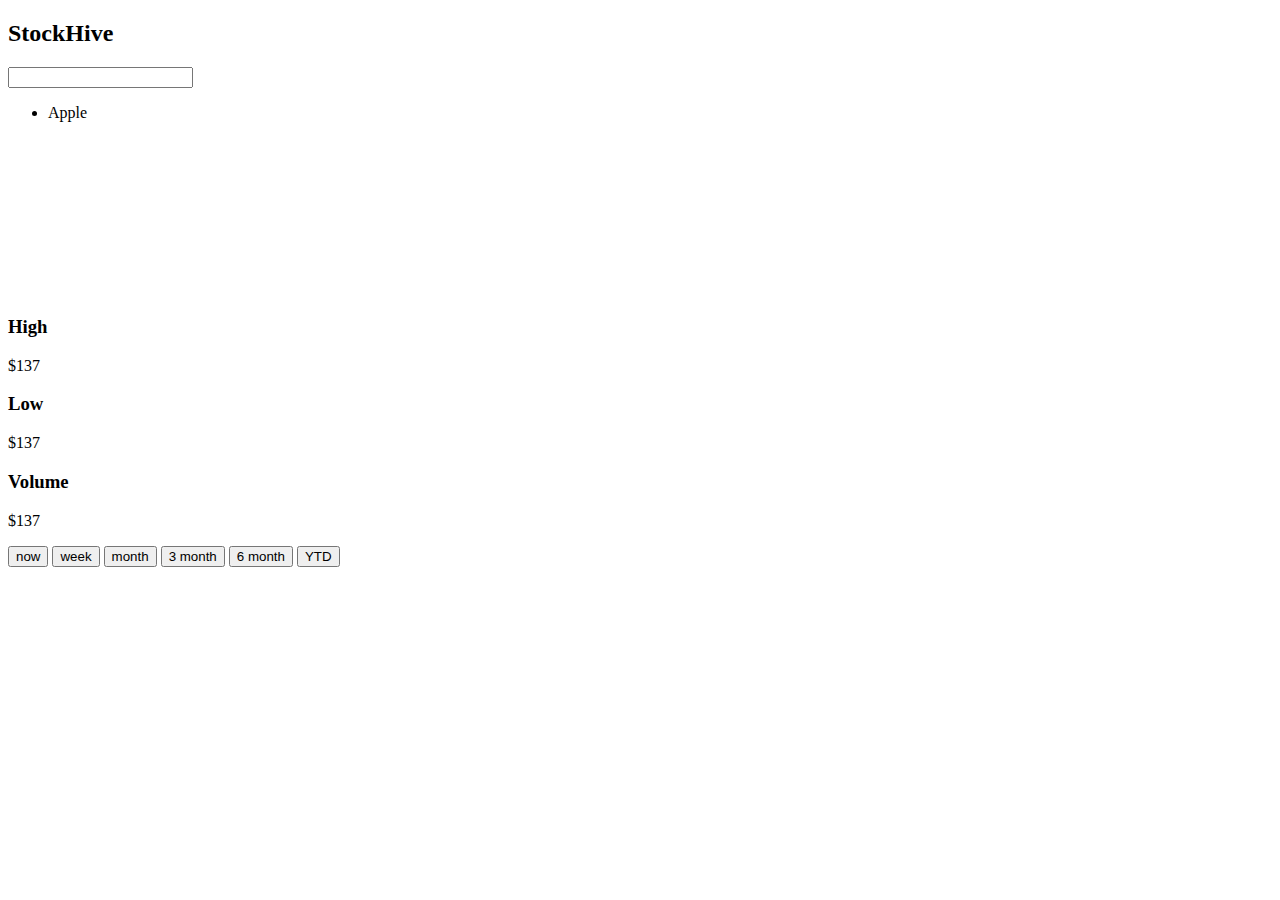
==== index.html @ 3a2d3484 "Update" ====
<!DOCTYPE html>
<html lang="en">
  <head>
    <meta charset="UTF-8" />
    <meta http-equiv="X-UA-Compatible" content="IE=edge" />
    <meta name="viewport" content="width=device-width, initial-scale=1.0" />
    <title>Document</title>
    <link rel="stylesheet" href="src/style.css" />
    <style>
      @import url("https://fonts.googleapis.com/css2?family=Open+Sans:wght@400;700&display=swap");
    </style>
  </head>
  <body>
    <div class="container">
      <header class="header flex font">
        <h2>StockHive</h2>
        <input type="text" />
      </header>
      <main class="main grid">
        <aside class="stock-list_container">
          <ul class="stock-list">
            <li>Apple</li>
          </ul>
        </aside>
        <section class="stock-data_container">
          <section class="chart-header flex font">
            <h1 class="company-name"></h1>
            <p class="company-symbol"></p>
          </section>
          <div class="stock-chart_container">
            <h1 class="fetching-stock_msg"></h1>
            <canvas class="stock-chart" id="stock-chart"></canvas>
          </div>
          <section class="data_container flex font">
            <article class="key-stat flex">
              <div>
                <h3>High</h3>
                <p class="key-stat-high">$137</p>
              </div>
            </article>
            <article class="key-stat flex">
              <div>
                <h3>Low</h3>
                <p class="key-stat-low">$137</p>
              </div>
            </article>
            <article class="key-stat flex">
              <div>
                <h3>Volume</h3>
                <p class="key-stat-volume">$137</p>
              </div>
            </article>
          </section>
          <section>
            <button class="now_button" id="1h">now</button>
            <button class="week_button" id="1day">week</button>
            <button class="month_button" id="1day">month</button>
            <button class="three-month_button" id="1month">3 month</button>
            <button class="six-month_button" id="1month">6 month</button>
            <button class="ytd_button" id="1month">YTD</button>
          </section>
        </section>
      </main>
    </div>
    <script type="module" src="src/controller.js"></script>
  </body>
</html>
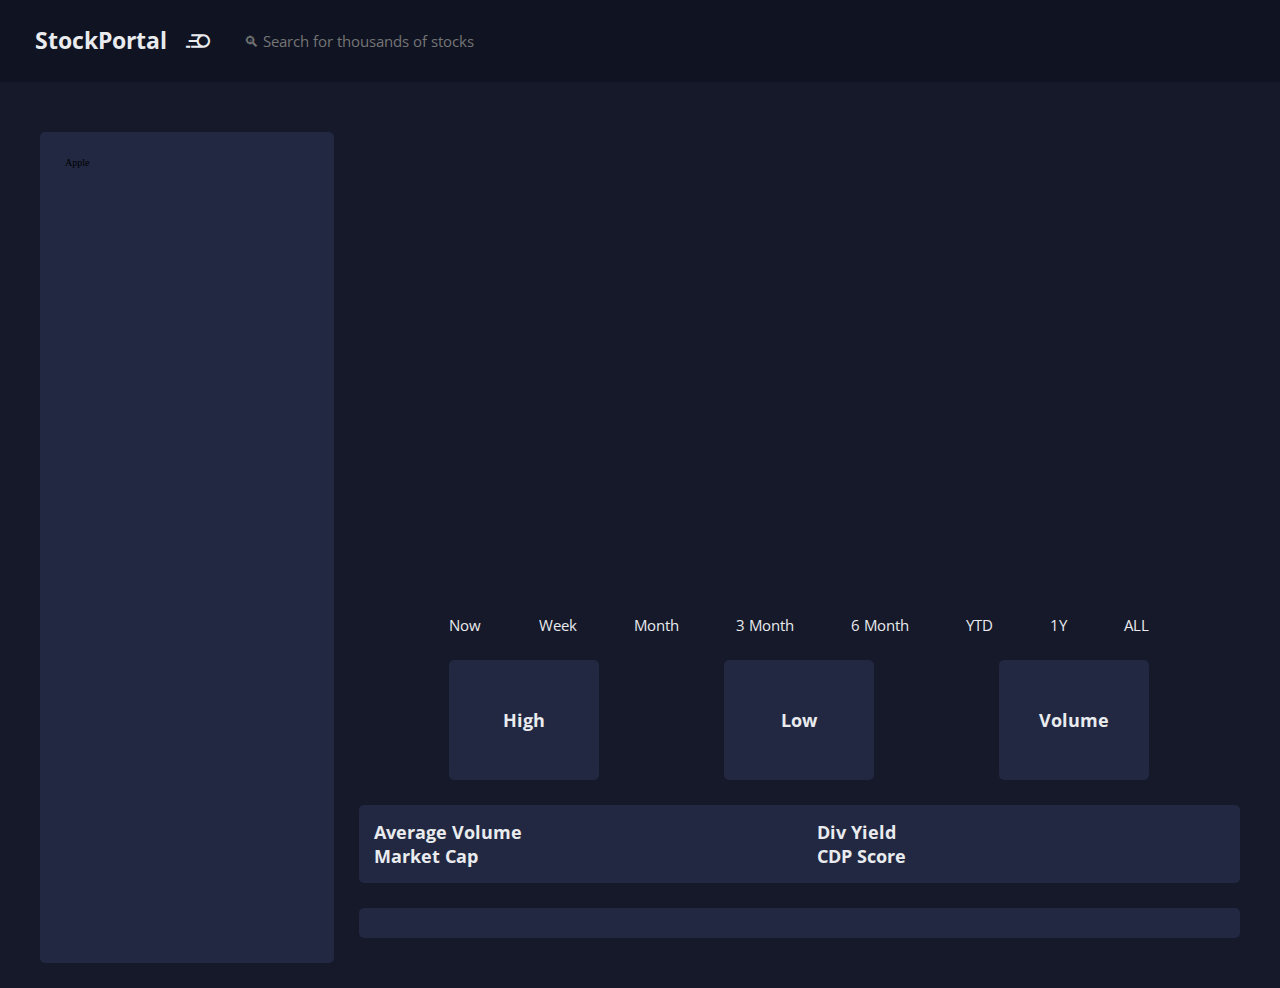
==== commit f0ee6de7: "Aesthetic Overhaul, name change" ====
--- a/index.html
+++ b/index.html
@@ -6,59 +6,104 @@
     <meta name="viewport" content="width=device-width, initial-scale=1.0" />
     <title>Document</title>
     <link rel="stylesheet" href="src/style.css" />
+    <link
+      rel="stylesheet"
+      href="https://fonts.googleapis.com/css2?family=Material+Symbols+Outlined:opsz,wght,FILL,GRAD@48,400,0,0"
+    />
     <style>
       @import url("https://fonts.googleapis.com/css2?family=Open+Sans:wght@400;700&display=swap");
     </style>
   </head>
   <body>
-    <div class="container">
-      <header class="header flex font">
-        <h2>StockHive</h2>
-        <input type="text" />
-      </header>
-      <main class="main grid">
-        <aside class="stock-list_container">
-          <ul class="stock-list">
-            <li>Apple</li>
-          </ul>
-        </aside>
-        <section class="stock-data_container">
-          <section class="chart-header flex font">
-            <h1 class="company-name"></h1>
-            <p class="company-symbol"></p>
-          </section>
-          <div class="stock-chart_container">
-            <h1 class="fetching-stock_msg"></h1>
+    <header class="header font">
+      <nav class="flex">
+        <h2>StockPortal</h2>
+        <span class="material-symbols-outlined"> trail_length_medium </span>
+        <input
+          type="text"
+          placeholder="&#x1F50D;&#xFE0E; Search for thousands of stocks"
+          class="search-input font"
+        />
+        <!-- <button class="search-button">Search</button> -->
+      </nav>
+    </header>
+    <div class="container main grid">
+      <section></section>
+      <section class="chart-header flex font">
+        <div class="chart-header-title flex">
+          <h1 class="company-name"></h1>
+          <p class="company-symbol"></p>
+        </div>
+        <div class="chart-header-price flex">
+          <h1 class="company-price"></h1>
+          <p class="change-percent"></p>
+        </div>
+      </section>
+      <aside class="stock-list_container">
+        <ul class="stock-list">
+          <li>Apple</li>
+        </ul>
+      </aside>
+      <main class="stock-data_container">
+        <section>
+          <div class="chart_container">
+            <h1 class="fetching-stock_msg font"></h1>
             <canvas class="stock-chart" id="stock-chart"></canvas>
           </div>
+          <section class="time-button_grid flex">
+            <button class="now_button font" id="5D">Now</button>
+            <button class="week_button font" id="1M">Week</button>
+            <button class="month_button font" id="1M">Month</button>
+            <button class="three-month_button font" id="6M">3 Month</button>
+            <button class="six-month_button font" id="6M">6 Month</button>
+            <button class="ytd_button font" id="1Y">YTD</button>
+            <button class="year_button font" id="1Y">1Y</button>
+            <button class="max_button font" id="MAX">ALL</button>
+          </section>
           <section class="data_container flex font">
             <article class="key-stat flex">
               <div>
                 <h3>High</h3>
-                <p class="key-stat-high">$137</p>
+                <p class="key-stat-high"></p>
               </div>
             </article>
             <article class="key-stat flex">
               <div>
                 <h3>Low</h3>
-                <p class="key-stat-low">$137</p>
+                <p class="key-stat-low"></p>
               </div>
             </article>
             <article class="key-stat flex">
               <div>
                 <h3>Volume</h3>
-                <p class="key-stat-volume">$137</p>
+                <p class="key-stat-volume"></p>
               </div>
             </article>
           </section>
-          <section>
-            <button class="now_button" id="1h">now</button>
-            <button class="week_button" id="1day">week</button>
-            <button class="month_button" id="1day">month</button>
-            <button class="three-month_button" id="1month">3 month</button>
-            <button class="six-month_button" id="1month">6 month</button>
-            <button class="ytd_button" id="1month">YTD</button>
+          <section class="stats-grid font grid">
+            <div>
+              <div class="stats-content flex">
+                <h3>Average Volume</h3>
+                <p class="avg-volume-stat"></p>
+              </div>
+              <div class="stats-content flex">
+                <h3>Market Cap</h3>
+                <p class="market-cap-stat"></p>
+              </div>
+            </div>
+            <div>
+              <div class="stats-content flex">
+                <h3>Div Yield</h3>
+                <p class="div-yield-stat"></p>
+              </div>
+              <div class="stats-content flex">
+                <h3>CDP Score</h3>
+                <p class="cdp-score-stat"></p>
+              </div>
+            </div>
           </section>
+          <section class="company-about_container"></section>
+          <section class="company-news_container grid font"></section>
         </section>
       </main>
     </div>
--- a/src/style.css
+++ b/src/style.css
@@ -0,0 +1,266 @@
+/*
+
+COLORS
+
+BACKGROUND COLOR: #fcde67
+CARD BACKGROUND: #ffffff
+FONT: #e9ebee;
+ACCENT: ##;
+ACCENT2: #;
+
+GROWTH: #
+DIP: #fd4949
+
+FONT
+
+Primary: Open Sans
+
+*/
+
+/* REUSABLE */
+
+.flex {
+  display: flex;
+}
+
+.grid {
+  display: grid;
+}
+
+.font {
+  font-family: Open Sans;
+  font-size: 1.5rem;
+  color: #e9ebee;
+}
+
+/* START */
+
+* {
+  box-sizing: border-box;
+  margin: 0;
+  padding: 0;
+}
+
+html {
+  font-size: 62.5%;
+  background-color: #16192a;
+}
+
+.container {
+  max-width: 120rem;
+  margin: 2.5rem auto;
+  position: relative;
+  border-radius: 5px;
+  background-color: #16192a;
+}
+
+/* START */
+
+/* HEADER */
+
+.header {
+  padding: 2.5rem 3.5rem;
+  background-color: #101322;
+}
+
+.header nav {
+  gap: 1.5rem;
+}
+
+.nav h2 {
+  color: #e9ebee;
+}
+
+.search-input {
+  width: 40rem;
+  background-color: #101322;
+  border: none;
+  padding-left: 1.5rem;
+}
+
+.search-input:focus {
+  outline: none;
+}
+
+.main {
+  grid-template-columns: 0.5fr 1.5fr;
+  gap: 2.5rem;
+}
+
+.material-symbols-outlined {
+  font-variation-settings: "FILL" 0, "wght" 400, "GRAD" 0, "opsz" 48;
+  font-size: 32px !important;
+  vertical-align: middle;
+}
+
+/* STOCK LIST PANEL */
+
+.stock-list_container {
+  background-color: #222842;
+  border-radius: 5px;
+}
+
+.stock-list {
+  list-style: none;
+  padding: 2.5rem;
+}
+
+/* STOCK CHART HEADER */
+
+.chart-header {
+  justify-content: space-between;
+  padding: 0 1.5rem;
+}
+
+.chart-header-title,
+.chart-header-price {
+  gap: 1.5rem;
+  align-items: center;
+}
+
+.company-price {
+  font-size: 2.5rem;
+}
+
+/* STOCK CHART */
+
+.chart_container {
+  position: relative;
+}
+
+.chart_container h1 {
+  position: absolute;
+  top: 50%;
+  left: 40%;
+}
+
+/* .stock-data_container {
+  padding: 2.5rem;
+} */
+
+.stock-chart {
+  width: 100% !important;
+  margin: auto;
+  border-radius: 5px;
+  padding: 1.5rem;
+}
+
+/* TIME SERIES BUTTONS */
+
+.time-button_grid {
+  max-width: 70rem;
+  justify-content: space-between;
+  margin: auto;
+  padding: 2.5rem 0;
+}
+
+.time-button_grid button {
+  background: none;
+  border: none;
+}
+
+.time-button_grid button:hover {
+  cursor: pointer;
+  text-decoration: underline;
+  text-decoration-color: #1ca1c0;
+}
+
+/* STOCK STATS */
+
+.data_container {
+  max-width: 70rem;
+  margin: auto;
+  justify-content: space-between;
+}
+
+.data_container article {
+  width: 15rem;
+  height: 12rem;
+  border-radius: 5px;
+  text-align: center;
+}
+
+.key-stat {
+  background-color: #222842;
+}
+
+.key-stat div {
+  margin: auto;
+}
+
+.key-stat-high {
+  color: #1ca1c0;
+}
+.key-stat-low {
+  color: #fd4949;
+}
+
+.key-stat-high,
+.key-stat-low,
+.key-stat-volume {
+  font-size: 2rem;
+  font-weight: 700;
+}
+
+.stats-grid {
+  margin: 2.5rem auto;
+  padding: 1.5rem;
+  gap: 3.5rem;
+  background-color: #222842;
+  grid-template-columns: 1fr 1fr;
+  border-radius: 5px;
+}
+
+.stats-content {
+  justify-content: space-between;
+}
+
+/* COMPANY ABOUT */
+
+.company-about_container {
+  background-color: #222842;
+  padding: 1.5rem;
+  border-radius: 5px;
+}
+
+.company-about_content {
+  padding-top: 1.5rem;
+}
+
+.company-about_details {
+  justify-content: space-between;
+  margin-top: 1rem;
+}
+
+.detail {
+  align-items: baseline;
+}
+
+/* COMPANY NEWS */
+
+.company-news_container {
+  gap: 1.5rem;
+  margin-top: 2.5rem;
+}
+
+.company-news_content {
+  background-color: #222842;
+  padding: 1.5rem;
+  border-radius: 5px;
+}
+
+.company-news {
+  padding: 1.5rem;
+}
+
+.company-news h3 {
+  font-size: 2.5rem;
+  margin-top: 1rem;
+}
+
+.company-news_img {
+  object-fit: cover;
+  width: 20rem;
+  height: 20rem;
+  border-radius: 5px;
+}
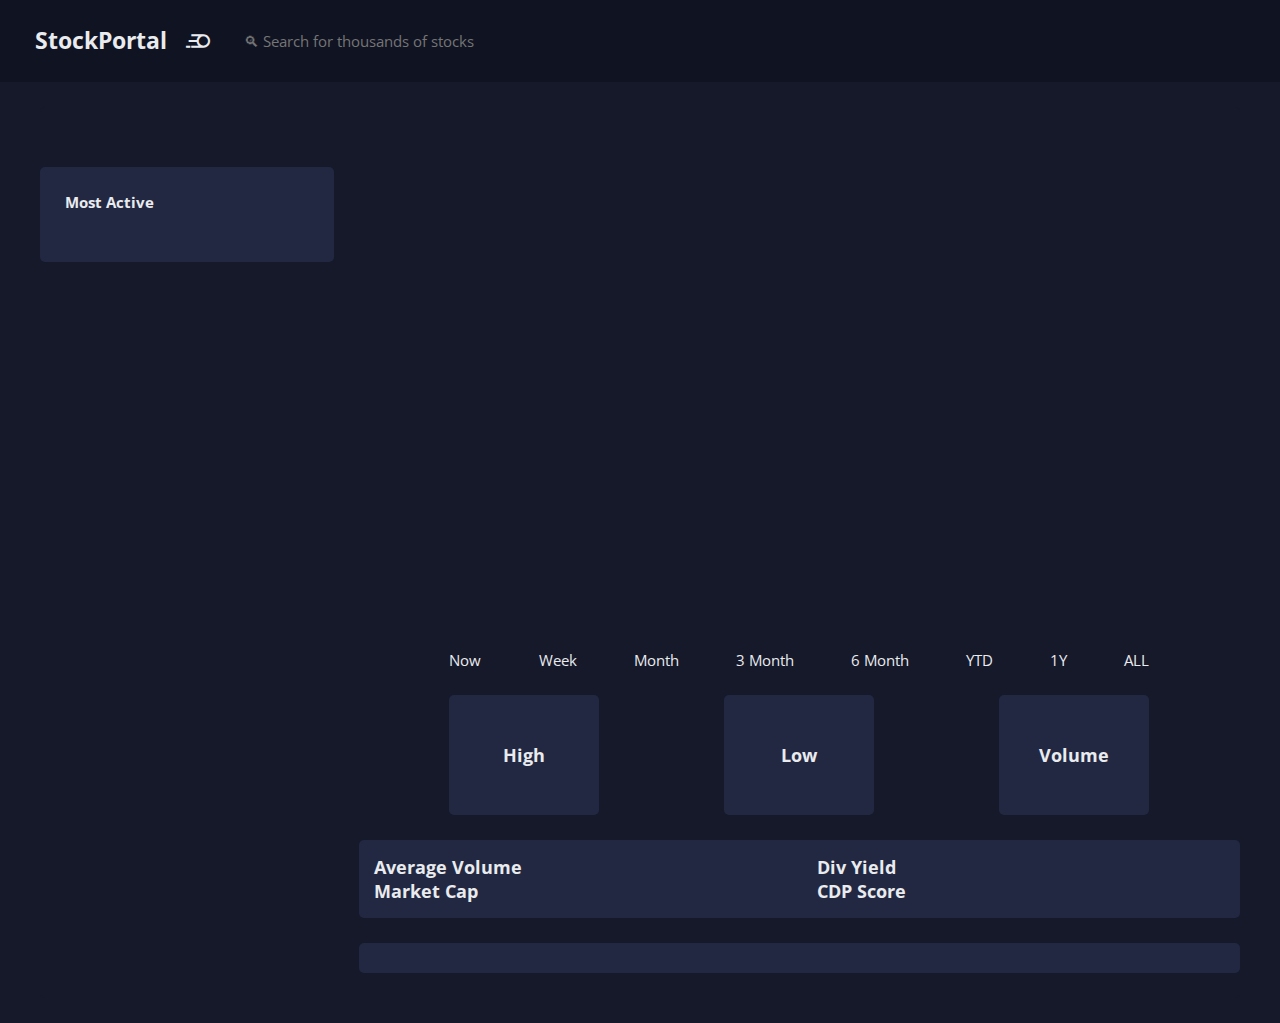
==== commit 189fcf0e: "Bug fixes, side panel added" ====
--- a/index.html
+++ b/index.html
@@ -24,7 +24,6 @@
           placeholder="&#x1F50D;&#xFE0E; Search for thousands of stocks"
           class="search-input font"
         />
-        <!-- <button class="search-button">Search</button> -->
       </nav>
     </header>
     <div class="container main grid">
@@ -33,6 +32,7 @@
         <div class="chart-header-title flex">
           <h1 class="company-name"></h1>
           <p class="company-symbol"></p>
+          <p class="company-currency"></p>
         </div>
         <div class="chart-header-price flex">
           <h1 class="company-price"></h1>
@@ -40,9 +40,11 @@
         </div>
       </section>
       <aside class="stock-list_container">
-        <ul class="stock-list">
-          <li>Apple</li>
-        </ul>
+        <div class="stock-list_content">
+          <h1 class="font">Most Active</h1>
+          <p class="fetching-stock-list_msg font"></p>
+          <ul class="stock-list font"></ul>
+        </div>
       </aside>
       <main class="stock-data_container">
         <section>
--- a/src/style.css
+++ b/src/style.css
@@ -95,7 +95,12 @@
 
 /* STOCK LIST PANEL */
 
-.stock-list_container {
+.stock-list_content h1 {
+  text-align: left;
+  padding: 2.5rem 0 0 2.5rem;
+}
+
+.stock-list_content {
   background-color: #222842;
   border-radius: 5px;
 }
@@ -105,10 +110,20 @@
   padding: 2.5rem;
 }
 
+.stock-list_item {
+  justify-content: space-between;
+  padding: 2.5rem;
+}
+
+.fetching-stock-list_msg {
+  text-align: center;
+}
+
 /* STOCK CHART HEADER */
 
 .chart-header {
   justify-content: space-between;
+  height: 3.5rem;
   padding: 0 1.5rem;
 }
 
@@ -264,3 +279,7 @@
   height: 20rem;
   border-radius: 5px;
 }
+
+.company-news_link {
+  text-decoration: none;
+}
